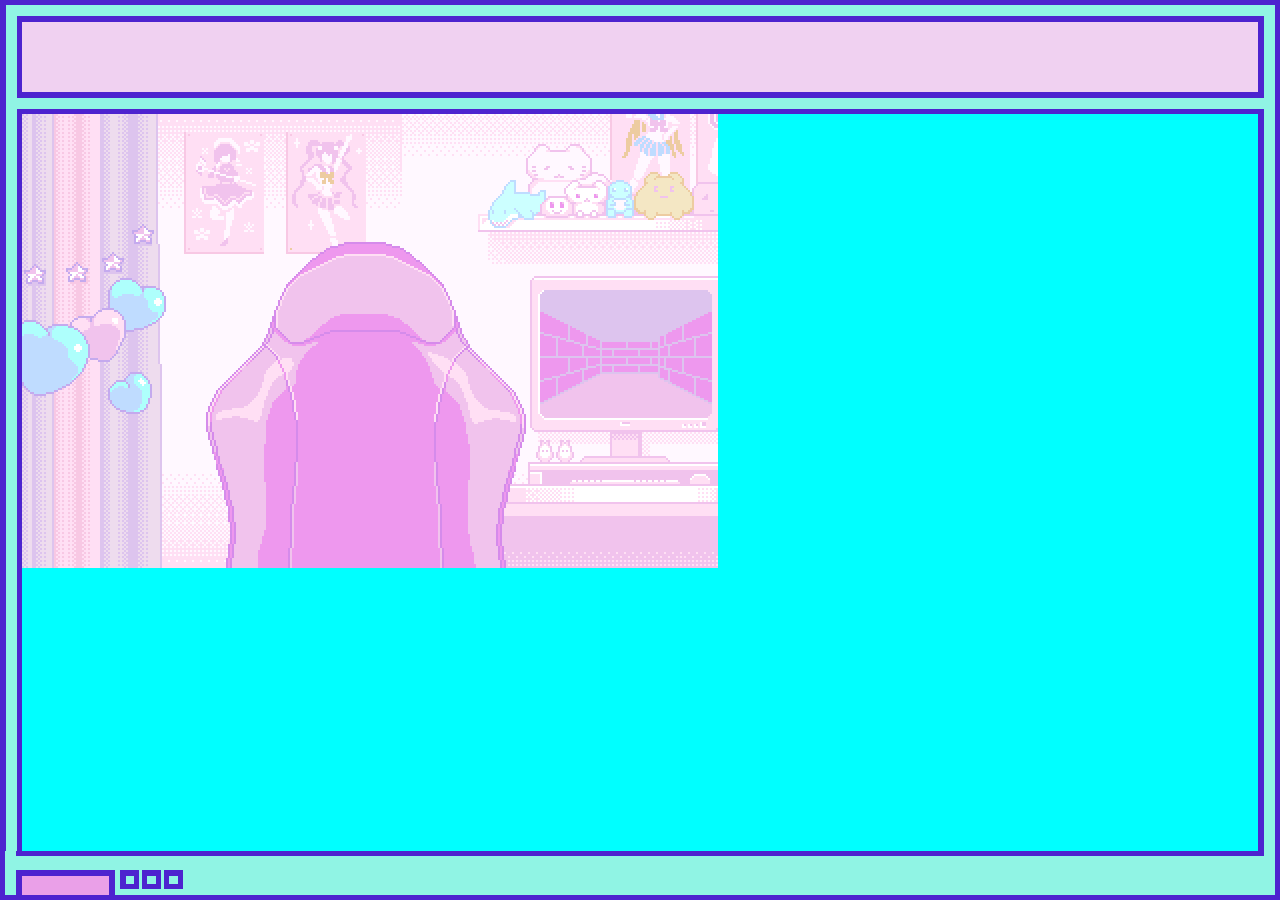
==== index.html @ 127d3b0e "9-Slice Window Border Added a window border that scales with screen size." ====
<!DOCTYPE html>
<html lang='en'>






<head>
	<meta charset='utf-8'>
	<meta name='viewport' content='width=device-width, initial-scale=1'>
	<title>Page Title</title>
	<link rel='stylesheet' href='main.css'>
</head>




<body>
	<div class="window">

		<div class="windowSlice">
			<img class="sharp" src="assets/ui/window/0.png" style="height: calc(42 * var(--pixMult)); width: calc(8 * var(--pixMult));">
			<img class="sharp" src="assets/ui/window/1.png" style="height: calc(42 * var(--pixMult)); width: calc(100vw - 16 * var(--pixMult));">
			<img class="sharp" src="assets/ui/window/2.png" style="height: calc(42 * var(--pixMult)); width: calc(8 * var(--pixMult));">
		</div>

		<div class="windowSlice">
			<img class="sharp" src="assets/ui/window/3.png" style="height: calc(100vh - 60 * var(--pixMult)); width: calc(8 * var(--pixMult));">
			<div style="height: calc(100vh - 60 * var(--pixMult)); width: calc(100vw - 16 * var(--pixMult));">
				<img class="sharp" id="background" src="assets/backgrounds/Bg_stream_1.png">
			</div>
			<img class="sharp" src="assets/ui/window/3.png" style="height: calc(100vh - 60 * var(--pixMult)); width: calc(8 * var(--pixMult));">
		</div>

		<div class="windowSlice">
			<img class="sharp" src="assets/ui/window/4.png" style="height: calc(18 * var(--pixMult)); width: calc(67 * var(--pixMult));">
			<img class="sharp" src="assets/ui/window/5.png" style="height: calc(18 * var(--pixMult)); width: calc(100vw - 75 * var(--pixMult));">
			<img class="sharp" src="assets/ui/window/6.png" style="height: calc(18 * var(--pixMult)); width: calc(8 * var(--pixMult));">
		</div>

		<div class=""

	</div>
</body>







</html>
---- main.css ----
:root{
	--windowScale: 0.25;
	--pixMult: calc(var(--windowScale) * 0.5vw + var(--windowScale) * 0.5vh)
}

body{
	width: 100vw;
	height: 100vh;
	overflow: hidden;
	margin: 0px;
}

img.sharp {


	/*nearest neighbor upscale to keep the crisp pixel art*/
	-ms-interpolation-mode: nearest-neighbor;
	/* Firefox */
	image-rendering: crisp-edges;
	/* Chromium + Safari */
	image-rendering: pixelated;
}

div.window {

	/*nearest neighbor upscale to keep the crisp pixel art*/
	-ms-interpolation-mode: nearest-neighbor;
	/* Firefox */
	image-rendering: crisp-edges;
	/* Chromium + Safari */
	image-rendering: pixelated;


	/*fill screen*/
	width: 100vw;
	height: 100vh;

	background-color: cyan;

}

div.windowSlice {
	display: flex;
}
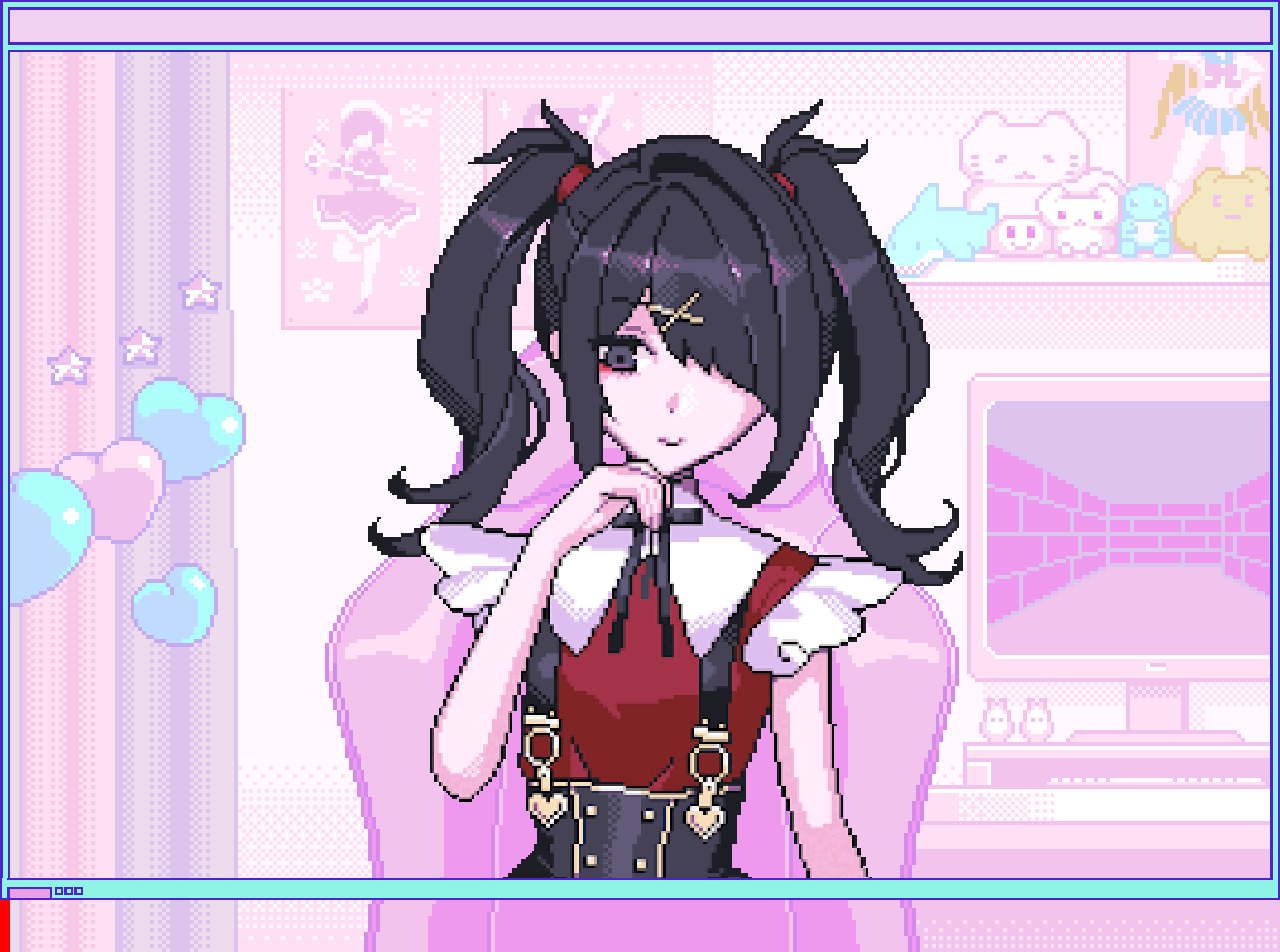
==== commit ee4f426b: "Assets" ====
--- a/index.html
+++ b/index.html
@@ -9,8 +9,13 @@
 <head>
 	<meta charset='utf-8'>
 	<meta name='viewport' content='width=device-width, initial-scale=1'>
-	<title>Page Title</title>
+
+	<title>raincandy Pocket</title>
+	<link rel="icon" type="image/x-icon" href="assets/ame/Ame256.png">
+
 	<link rel='stylesheet' href='main.css'>
+	<script src="ame.js"></script>
+
 </head>
 
 
@@ -27,15 +32,19 @@
 
 		<div class="windowSlice">
 			<img class="sharp" src="assets/ui/window/3.png" style="height: calc(100vh - 60 * var(--pixMult)); width: calc(8 * var(--pixMult));">
-			<div style="height: calc(100vh - 60 * var(--pixMult)); width: calc(100vw - 16 * var(--pixMult));">
-				<img class="sharp" id="background" src="assets/backgrounds/Bg_stream_1.png">
+
+
+			<div style="height: calc(100vh - 60 * var(--pixMult)); width: calc(100vw - 16 * var(--pixMult)); overflow: hidden;">
+				<img class="sharp" id="background" src="assets/backgrounds/Bg_stream_1.png" style="height: 100%; width: 100%; object-fit: cover; z-index: -1; position: absolute;">
+				<img class="sharp" id="ame" src="assets/ame/idle/Ame_idle_S0-A0-D0.gif" style="height: 100%; width: 100%; object-fit: cover; z-index: -2;">
 			</div>
+
 			<img class="sharp" src="assets/ui/window/3.png" style="height: calc(100vh - 60 * var(--pixMult)); width: calc(8 * var(--pixMult));">
 		</div>
 
 		<div class="windowSlice">
 			<img class="sharp" src="assets/ui/window/4.png" style="height: calc(18 * var(--pixMult)); width: calc(67 * var(--pixMult));">
-			<img class="sharp" src="assets/ui/window/5.png" style="height: calc(18 * var(--pixMult)); width: calc(100vw - 75 * var(--pixMult));">
+			<img class="sharp" src="assets/ui/window/5.png" style="height: calc(18 * var(--pixMult)); width: calc(100vw - 75 *var(--pixMult));">
 			<img class="sharp" src="assets/ui/window/6.png" style="height: calc(18 * var(--pixMult)); width: calc(8 * var(--pixMult));">
 		</div>
 
--- a/main.css
+++ b/main.css
@@ -1,6 +1,6 @@
 :root{
-	--windowScale: 0.25;
-	--pixMult: calc(var(--windowScale) * 0.5vw + var(--windowScale) * 0.5vh)
+	--windowScale: 0.125;
+	--pixMult: calc(var(--windowScale) * 0.25vw + var(--windowScale) * 0.75vh)
 }
 
 body{
@@ -8,6 +8,8 @@
 	height: 100vh;
 	overflow: hidden;
 	margin: 0px;
+
+	background-color: red;
 }
 
 img.sharp {
@@ -35,10 +37,20 @@
 	width: 100vw;
 	height: 100vh;
 
-	background-color: cyan;
-
 }
 
 div.windowSlice {
 	display: flex;
+}
+
+img.ame {
+
+	/* IE, only works on <img> tags */
+	-ms-interpolation-mode: nearest-neighbor;
+	/* Chromium + Safari */
+	image-rendering: pixelated;
+	/* Firefox */
+	image-rendering: crisp-edges;
+
+
 }
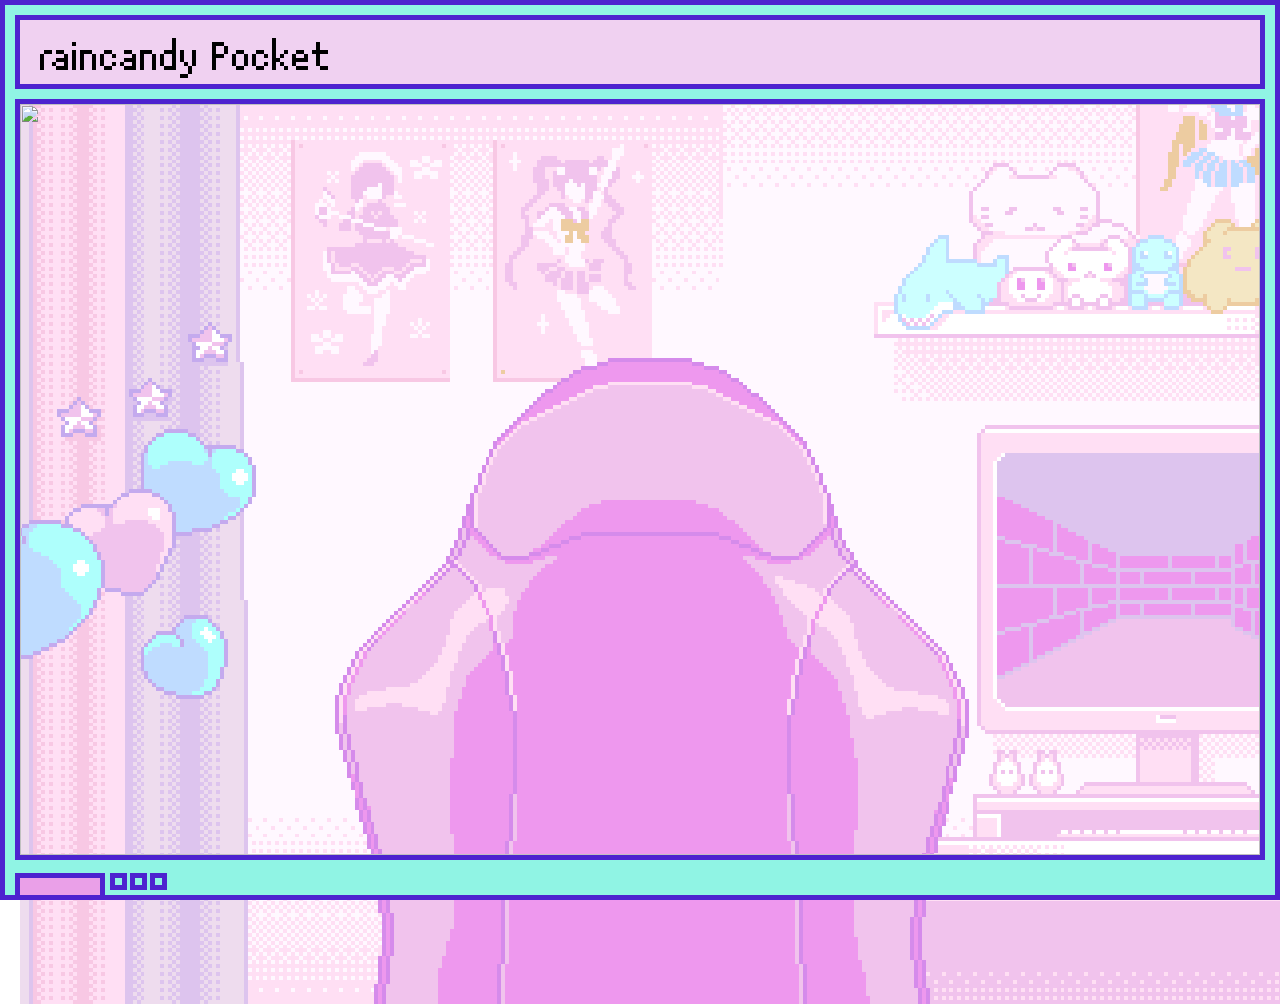
==== commit 89ba66a6: "Functional" ====
--- a/index.html
+++ b/index.html
@@ -11,7 +11,7 @@
 	<meta name='viewport' content='width=device-width, initial-scale=1'>
 
 	<title>raincandy Pocket</title>
-	<link rel="icon" type="image/x-icon" href="assets/ame/Ame256.png">
+	<link rel="icon" type="image/x-icon" href="assets/ui/Ame256.png">
 
 	<link rel='stylesheet' href='main.css'>
 	<script src="ame.js"></script>
@@ -26,7 +26,27 @@
 
 		<div class="windowSlice">
 			<img class="sharp" src="assets/ui/window/0.png" style="height: calc(42 * var(--pixMult)); width: calc(8 * var(--pixMult));">
-			<img class="sharp" src="assets/ui/window/1.png" style="height: calc(42 * var(--pixMult)); width: calc(100vw - 16 * var(--pixMult));">
+			<div style="
+				height: calc(42 * var(--pixMult)); 
+				width: calc(100vw - 16 * var(--pixMult));
+			">
+
+				<img class="sharp" src="assets/ui/window/1.png" style="
+					z-index: -2; 
+					position: absolute; 
+					height: calc(42 * var(--pixMult)); 
+					width: calc(100vw - 16 * var(--pixMult));
+					">
+
+				<p style="
+					position: absolute; 
+					font-size: calc(16 * var(--pixMult)); 
+					padding-left: calc(8 * var(--pixMult));
+					top: calc(-4 * var(--pixMult));
+				">raincandy Pocket</p>
+
+			</div>
+
 			<img class="sharp" src="assets/ui/window/2.png" style="height: calc(42 * var(--pixMult)); width: calc(8 * var(--pixMult));">
 		</div>
 
@@ -35,8 +55,8 @@
 
 
 			<div style="height: calc(100vh - 60 * var(--pixMult)); width: calc(100vw - 16 * var(--pixMult)); overflow: hidden;">
-				<img class="sharp" id="background" src="assets/backgrounds/Bg_stream_1.png" style="height: 100%; width: 100%; object-fit: cover; z-index: -1; position: absolute;">
-				<img class="sharp" id="ame" src="assets/ame/idle/Ame_idle_S0-A0-D0.gif" style="height: 100%; width: 100%; object-fit: cover; z-index: -2;">
+				<img class="sharp" id="background" 	src="assets/backgrounds/Bg_stream_1.png" style="height: 100%; width: 100%; object-fit: cover; z-index: -50; position: absolute;">
+				<img class="sharp" id="ame" 		src="" onclick="AmeClicked()" style="height: 100%; width: 100%; object-fit: cover; z-index: -100;">
 			</div>
 
 			<img class="sharp" src="assets/ui/window/3.png" style="height: calc(100vh - 60 * var(--pixMult)); width: calc(8 * var(--pixMult));">
--- a/main.css
+++ b/main.css
@@ -1,5 +1,10 @@
+@font-face {
+	font-family: "dinkiebitmap";
+	src: url(assets/DinkieBitmap9px.woff);
+}
+
 :root{
-	--windowScale: 0.125;
+	--windowScale: 0.25;
 	--pixMult: calc(var(--windowScale) * 0.25vw + var(--windowScale) * 0.75vh)
 }
 
@@ -9,7 +14,7 @@
 	overflow: hidden;
 	margin: 0px;
 
-	background-color: red;
+	font-family: dinkiebitmap;
 }
 
 img.sharp {
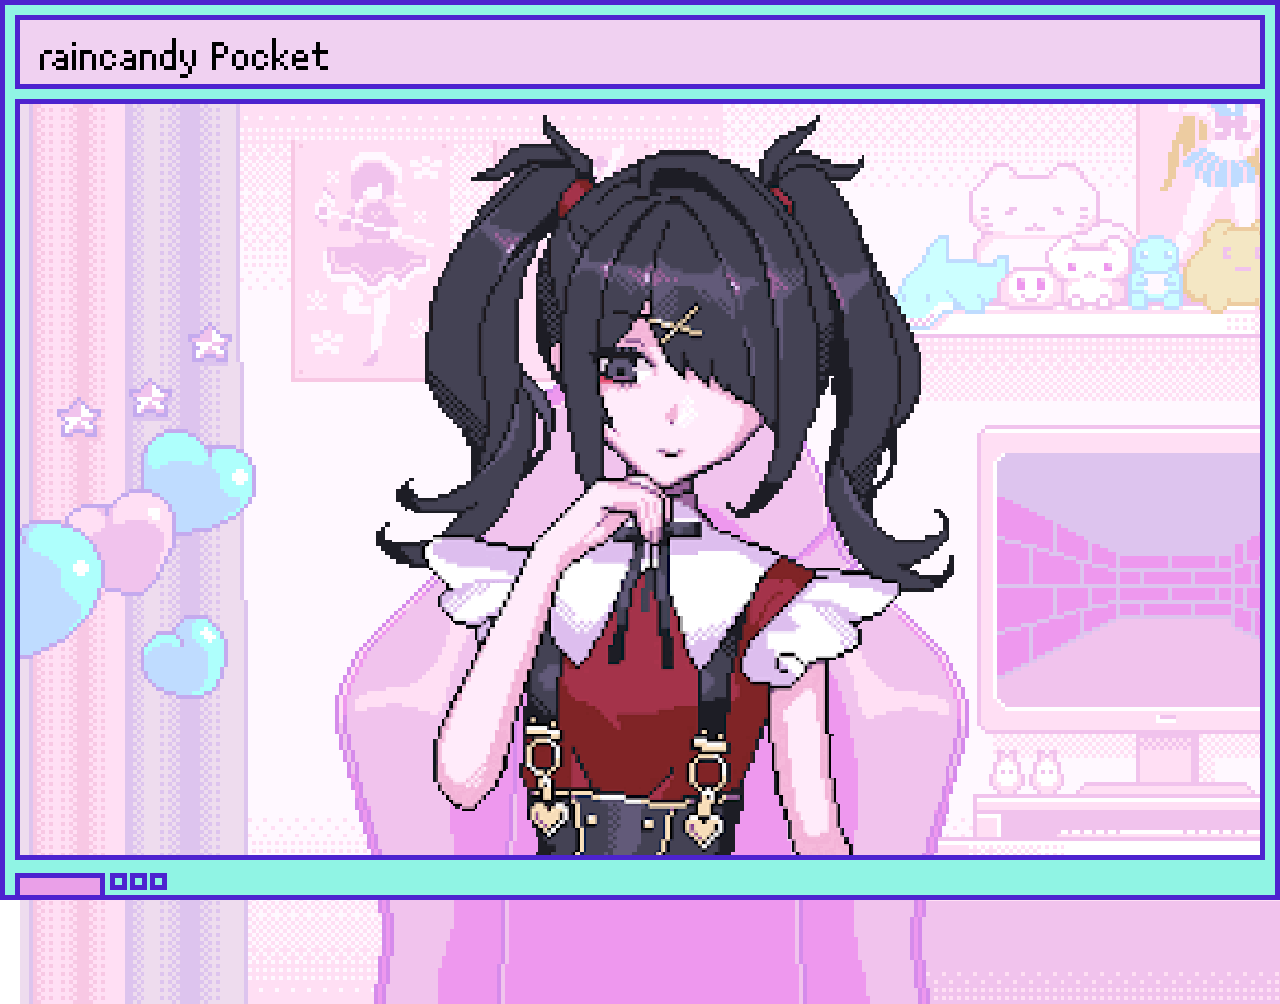
==== commit 4f4e0665: "Stress Bugfix Fixed bug where stress would not go down after being pet." ====
--- a/index.html
+++ b/index.html
@@ -68,8 +68,6 @@
 			<img class="sharp" src="assets/ui/window/6.png" style="height: calc(18 * var(--pixMult)); width: calc(8 * var(--pixMult));">
 		</div>
 
-		<div class=""
-
 	</div>
 </body>
 
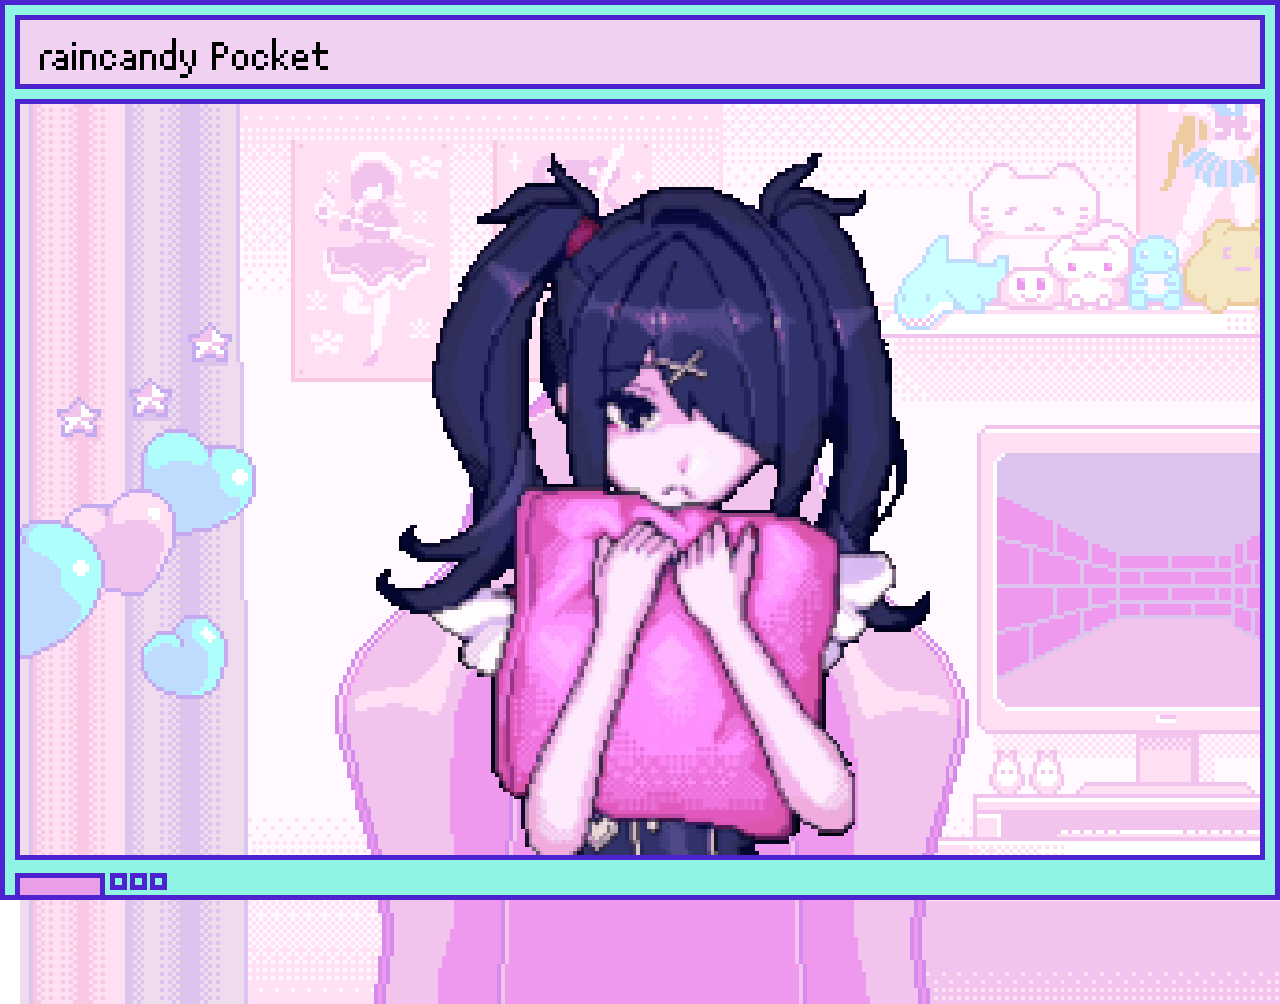
==== commit 579bc390: "Externalised Event Code Moved event code to separate script in preparation for companion site." ====
--- a/index.html
+++ b/index.html
@@ -14,6 +14,7 @@
 	<link rel="icon" type="image/x-icon" href="assets/ui/Ame256.png">
 
 	<link rel='stylesheet' href='main.css'>
+	<script src="events.js"></script>
 	<script src="ame.js"></script>
 
 </head>
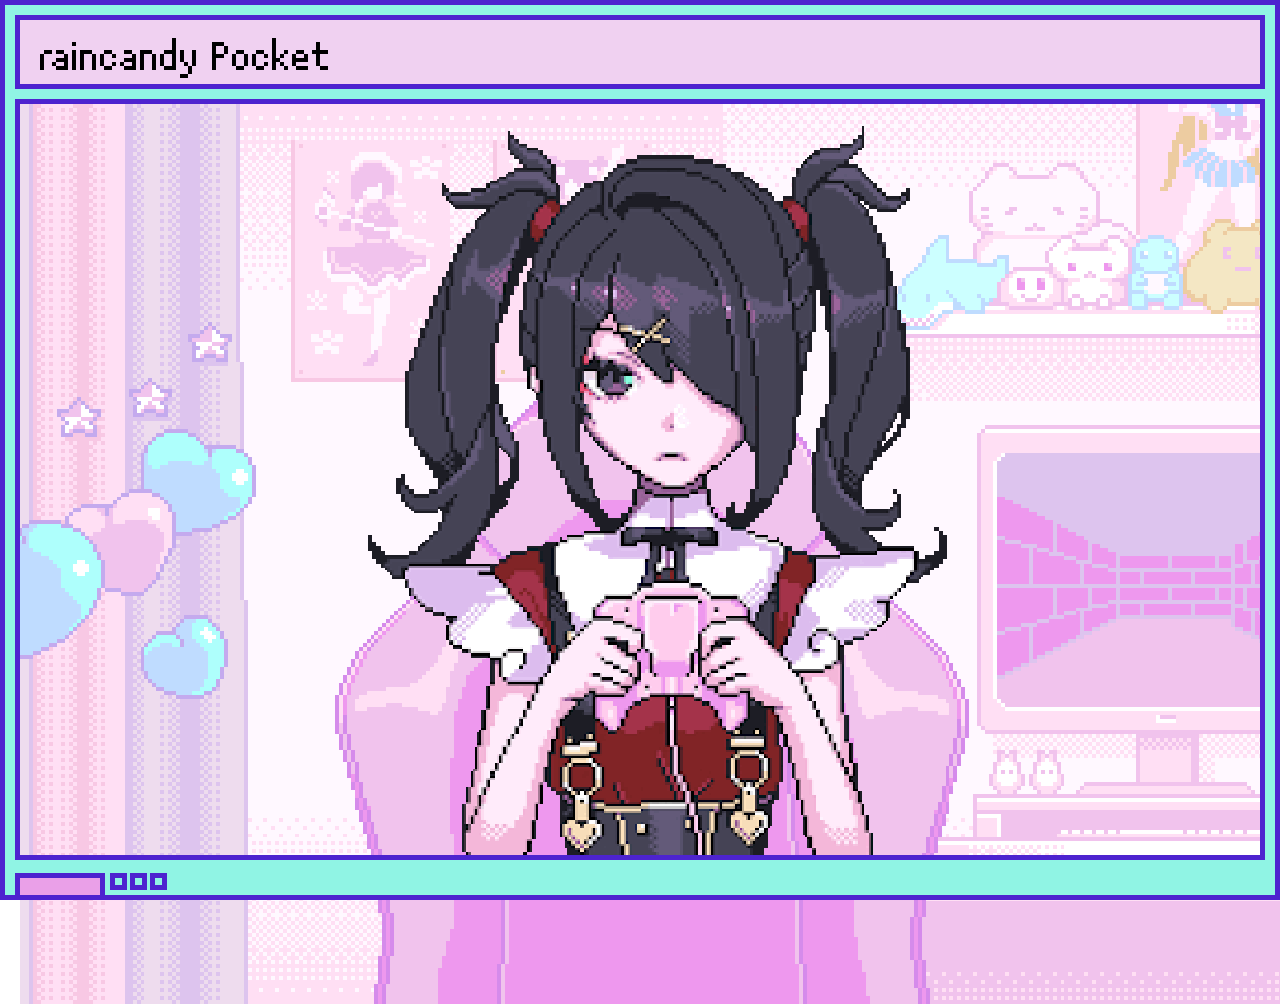
==== commit 295fb330: "Revert "Externalised Event Code" This reverts commit 579bc390b5e35fc9bf8d8df8183a1a81754c3976." ====
--- a/index.html
+++ b/index.html
@@ -14,7 +14,6 @@
 	<link rel="icon" type="image/x-icon" href="assets/ui/Ame256.png">
 
 	<link rel='stylesheet' href='main.css'>
-	<script src="events.js"></script>
 	<script src="ame.js"></script>
 
 </head>
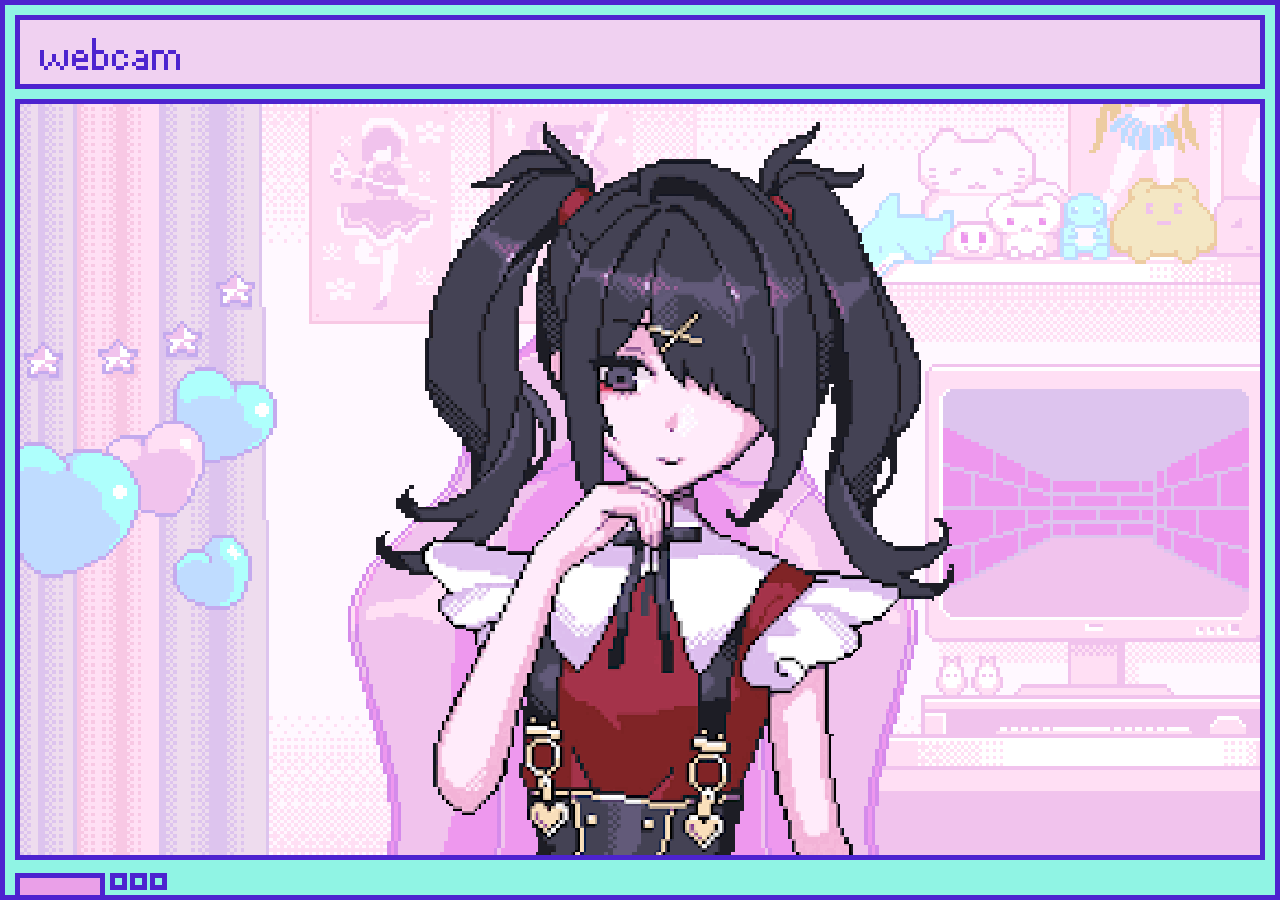
==== commit b77b9892: "Windose iiSU Webwidget fix Fixed an issue where elements that were typically hidden off-screen were " ====
--- a/index.html
+++ b/index.html
@@ -38,7 +38,8 @@
 					width: calc(100vw - 16 * var(--pixMult));
 					">
 
-				<p style="
+				<p id = "windowTitle"
+					style="
 					position: absolute; 
 					font-size: calc(16 * var(--pixMult)); 
 					padding-left: calc(8 * var(--pixMult));
@@ -54,7 +55,7 @@
 			<img class="sharp" src="assets/ui/window/3.png" style="height: calc(100vh - 60 * var(--pixMult)); width: calc(8 * var(--pixMult));">
 
 
-			<div style="height: calc(100vh - 60 * var(--pixMult)); width: calc(100vw - 16 * var(--pixMult)); overflow: hidden;">
+			<div class = "mainContentDiv">
 				<img class="sharp" id="background" 	src="assets/backgrounds/Bg_stream_1.png" style="height: 100%; width: 100%; object-fit: cover; z-index: -50; position: absolute;">
 				<img class="sharp" id="ame" 		src="" onclick="AmeClicked()" style="height: 100%; width: 100%; object-fit: cover; z-index: -100;">
 			</div>
--- a/main.css
+++ b/main.css
@@ -15,6 +15,8 @@
 	margin: 0px;
 
 	font-family: dinkiebitmap;
+	background-color: white;
+	color: #4d23cf;
 }
 
 img.sharp {
@@ -46,6 +48,7 @@
 
 div.windowSlice {
 	display: flex;
+	position: static;
 }
 
 img.ame {
@@ -58,4 +61,76 @@
 	image-rendering: crisp-edges;
 
 
+}
+
+div.mainContentDiv{
+	height: calc(100vh - 60 * var(--pixMult)); 
+	width: calc(100vw - 16 * var(--pixMult)); 
+	position: relative;
+	overflow: hidden; 
+	z-index: -1000;
+}
+
+div.windoseWindow{
+	height: calc(100vh - 60 * var(--pixMult)); 
+	width: calc(100vw - 16 * var(--pixMult)); 
+	position: absolute; 
+}
+
+
+
+/*odekake stuff*/
+
+@keyframes odekakeGroundAni {
+	from{
+		background-position: 0% 0%;
+	}
+
+	to{
+		background-position: 100% 0%;
+	}
+}
+
+@keyframes odekakeScrollAni {
+	from{
+		left: -100%;
+	}
+	to{
+		left: 200%;
+	}
+	
+}
+
+div.odekakeGround{
+	background-image: url(assets/odekake/odekake_ground.png);
+	width: 200vw;
+	height: 11.8518518519vw;
+	background-repeat: repeat-x;
+	background-size: contain;
+	
+	z-index: -10;
+	position: absolute;
+	bottom: 0px;
+
+	animation-name: odekakeGroundAni;
+	animation-duration: 2.5s;
+	animation-timing-function: linear;
+	animation-iteration-count: infinite;
+}
+
+img.odekakeBackgroundElement{
+	position: absolute;
+	bottom: 11.8518518519vw;
+	animation-name: odekakeScrollAni;
+	animation-iteration-count: infinite;
+	animation-timing-function: linear;
+	image-rendering: optimizeQuality; /*blurs the pixel art, which we use to emulate depth of field*/
+}
+
+img.odekakeForegroundElement{
+	position: absolute;
+	bottom: 0;
+	animation-name: odekakeScrollAni;
+	animation-iteration-count: infinite;
+	animation-timing-function: linear;
 }
